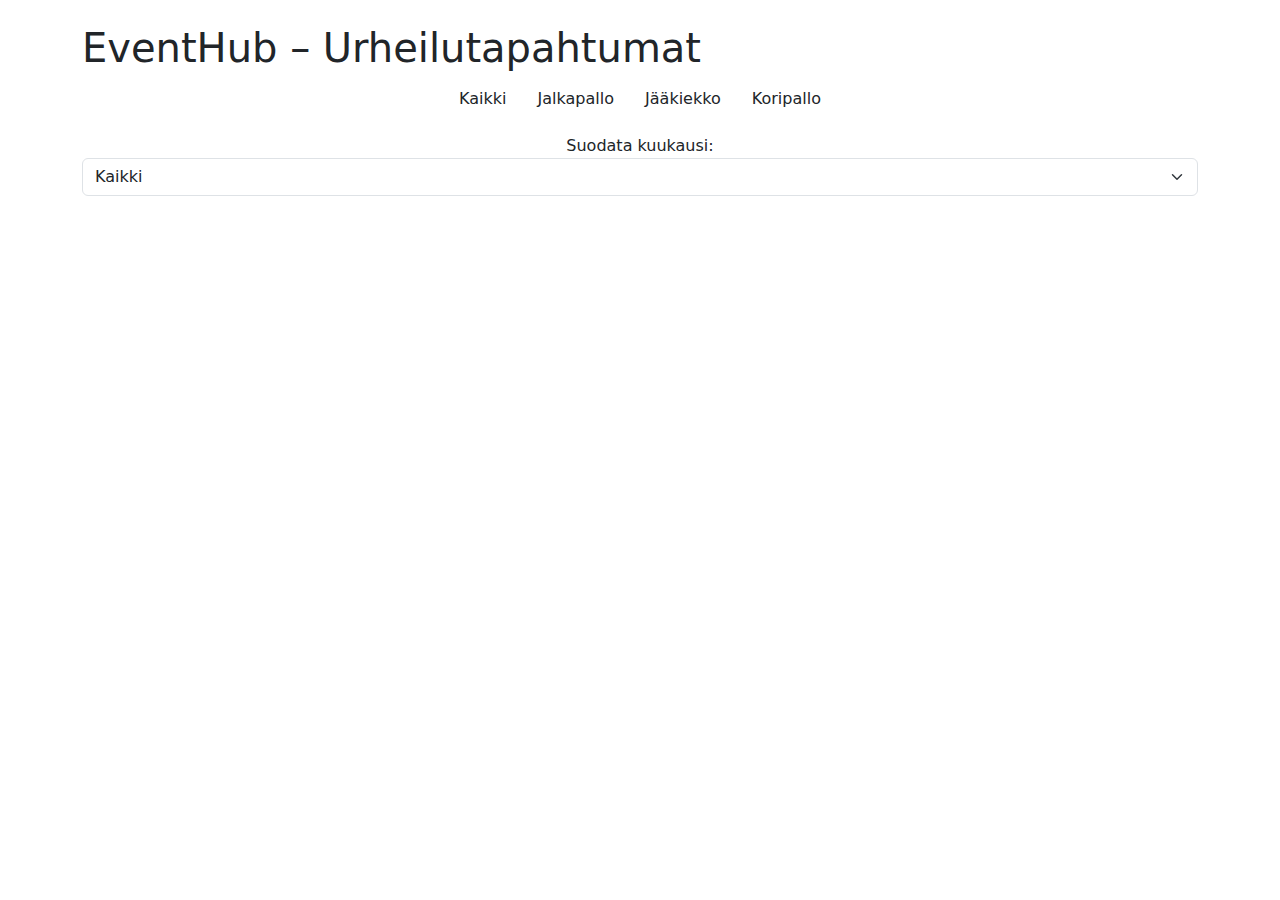
==== index.html @ 40b931b8 "Create index.html" ====
<!DOCTYPE html>
<html lang="fi">
<head>
    <meta charset="UTF-8">
    <meta name="viewport" content="width=device-width, initial-scale=1.0">
    <title>EventHub</title>
    <link href="https://cdn.jsdelivr.net/npm/bootstrap@5.3.0/dist/css/bootstrap.min.css" rel="stylesheet">
    <link rel="stylesheet" href="styles.css">
</head>
<body>
    <div class="container mt-4">
        <h1>EventHub – Urheilutapahtumat</h1>
        <div class="filter-section text-center">
            <div class="mb-3">
                <button class="btn filter-btn" onclick="filterEvents('all', document.getElementById('monthFilter').value)">Kaikki</button>
                <button class="btn filter-btn" onclick="filterEvents('Jalkapallo', document.getElementById('monthFilter').value)">Jalkapallo</button>
                <button class="btn filter-btn" onclick="filterEvents('Jääkiekko', document.getElementById('monthFilter').value)">Jääkiekko</button>
                <button class="btn filter-btn" onclick="filterEvents('Koripallo', document.getElementById('monthFilter').value)">Koripallo</button>
            </div>
            <div>
                <label for="monthFilter">Suodata kuukausi:</label>
                <select id="monthFilter" class="form-select" onchange="filterEvents('all', this.value)">
                    <option value="all">Kaikki</option>
                    <option value="5.2025">Toukokuu 2025</option>
                    <option value="6.2025">Kesäkuu 2025</option>
                    <option value="9.2025">Syyskuu 2025</option>
                    <option value="10.2025">Lokakuu 2025</option>
                    <option value="11.2025">Marraskuu 2025</option>
                    <option value="12.2025">Joulukuu 2025</option>
                </select>
            </div>
        </div>
        <div id="eventList" class="list-group"></div>
    </div>
    <script src="script.js"></script>
</body>
</html>
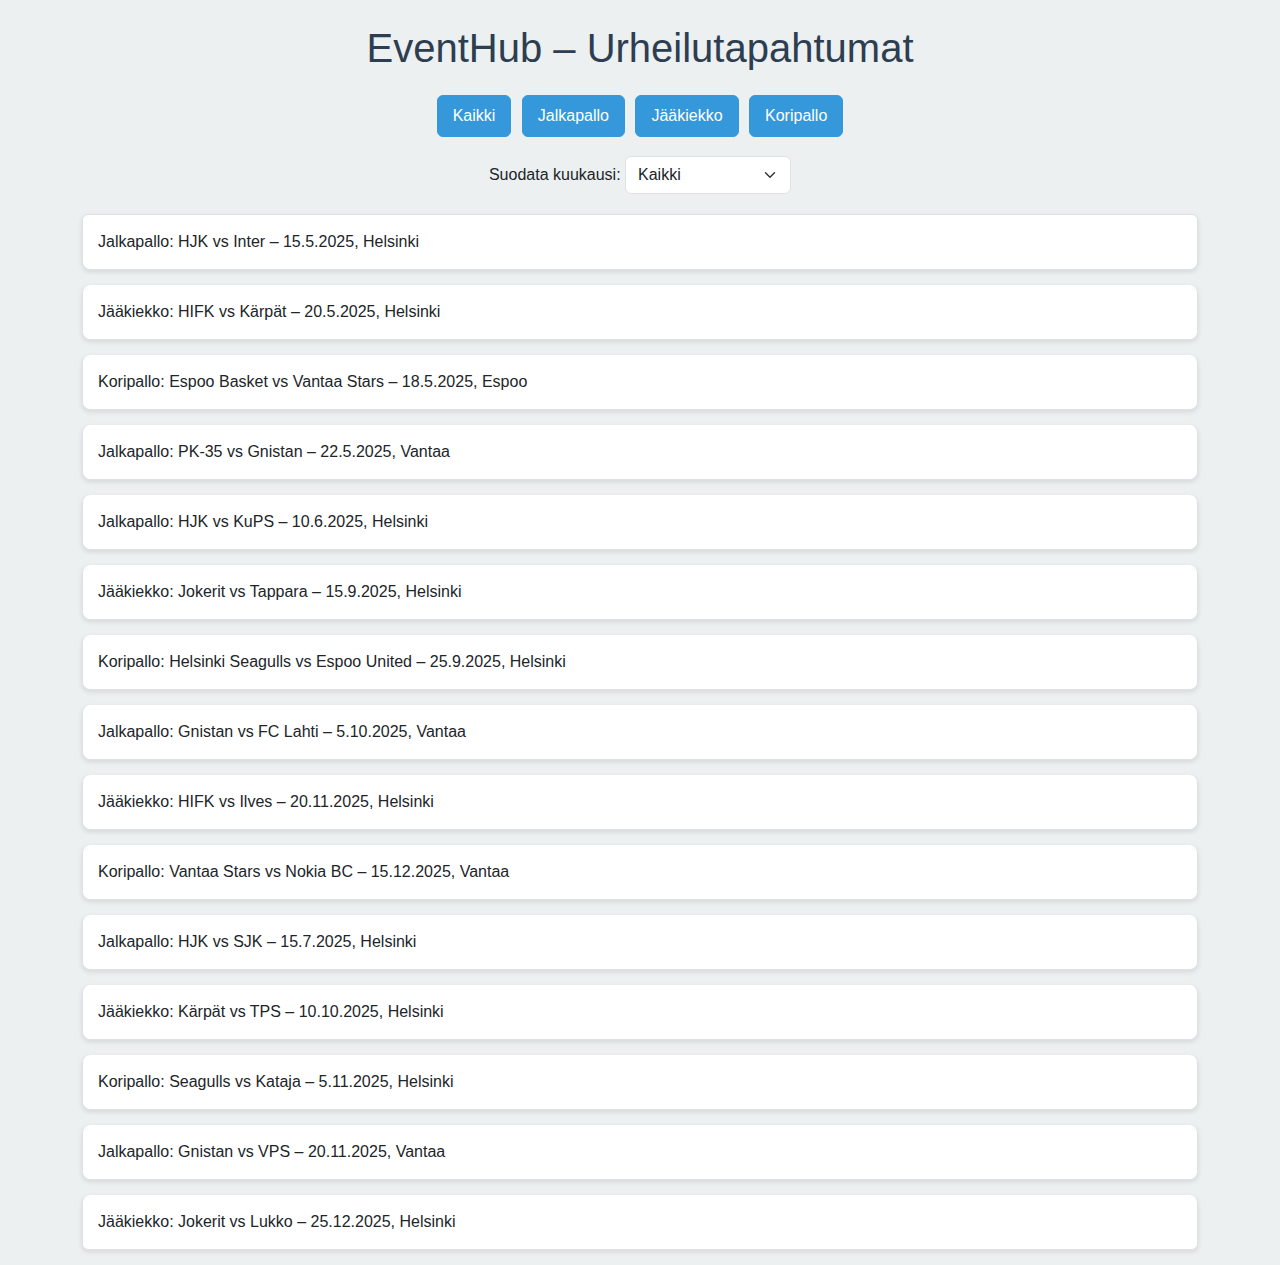
==== commit 56cab959: "Update index.html" ====
--- a/index.html
+++ b/index.html
@@ -19,7 +19,7 @@
             </div>
             <div>
                 <label for="monthFilter">Suodata kuukausi:</label>
-                <select id="monthFilter" class="form-select" onchange="filterEvents('all', this.value)">
+                <select id="monthFilter" class="form-select" onchange="filterEvents(getCurrentSport(), this.value)">
                     <option value="all">Kaikki</option>
                     <option value="5.2025">Toukokuu 2025</option>
                     <option value="6.2025">Kesäkuu 2025</option>
--- a/styles.css
+++ b/styles.css
@@ -0,0 +1,84 @@
+body {
+    background-color: #ecf0f1;
+    font-family: Arial, sans-serif;
+}
+
+h1, h2 {
+    color: #2c3e50;
+}
+
+h1 {
+    text-align: center;
+    margin-bottom: 20px;
+}
+
+.filter-section {
+    margin-bottom: 20px;
+    text-align: center;
+}
+
+.filter-btn {
+    margin: 3px;
+    padding: 8px 15px;
+    background-color: #3498db;
+    border-color: #3498db;
+    color: white;
+}
+
+.filter-btn:hover {
+    background-color: #2980b9;
+}
+
+.event-item {
+    margin-bottom: 15px;
+    padding: 15px;
+    background-color: #fff;
+    border-radius: 8px;
+    box-shadow: 0 2px 5px rgba(0,0,0,0.1);
+    transition: transform 0.2s;
+}
+
+.event-item:hover {
+    transform: scale(1.02);
+}
+
+a {
+    color: #2c3e50;
+    text-decoration: none;
+}
+
+a:hover {
+    color: #3498db;
+}
+
+.card {
+    margin-top: 20px;
+    padding: 20px;
+    background-color: #fff;
+    border-radius: 8px;
+    box-shadow: 0 2px 5px rgba(0,0,0,0.1);
+}
+
+.btn-primary {
+    background-color: #3498db;
+    border-color: #3498db;
+}
+
+.btn-primary:hover {
+    background-color: #2980b9;
+}
+
+.btn-secondary {
+    background-color: #7f8c8d;
+    border-color: #7f8c8d;
+}
+
+.form-select {
+    display: inline-block;
+    width: auto;
+}
+
+.img-fluid {
+    max-width: 100%;
+    height: auto;
+}
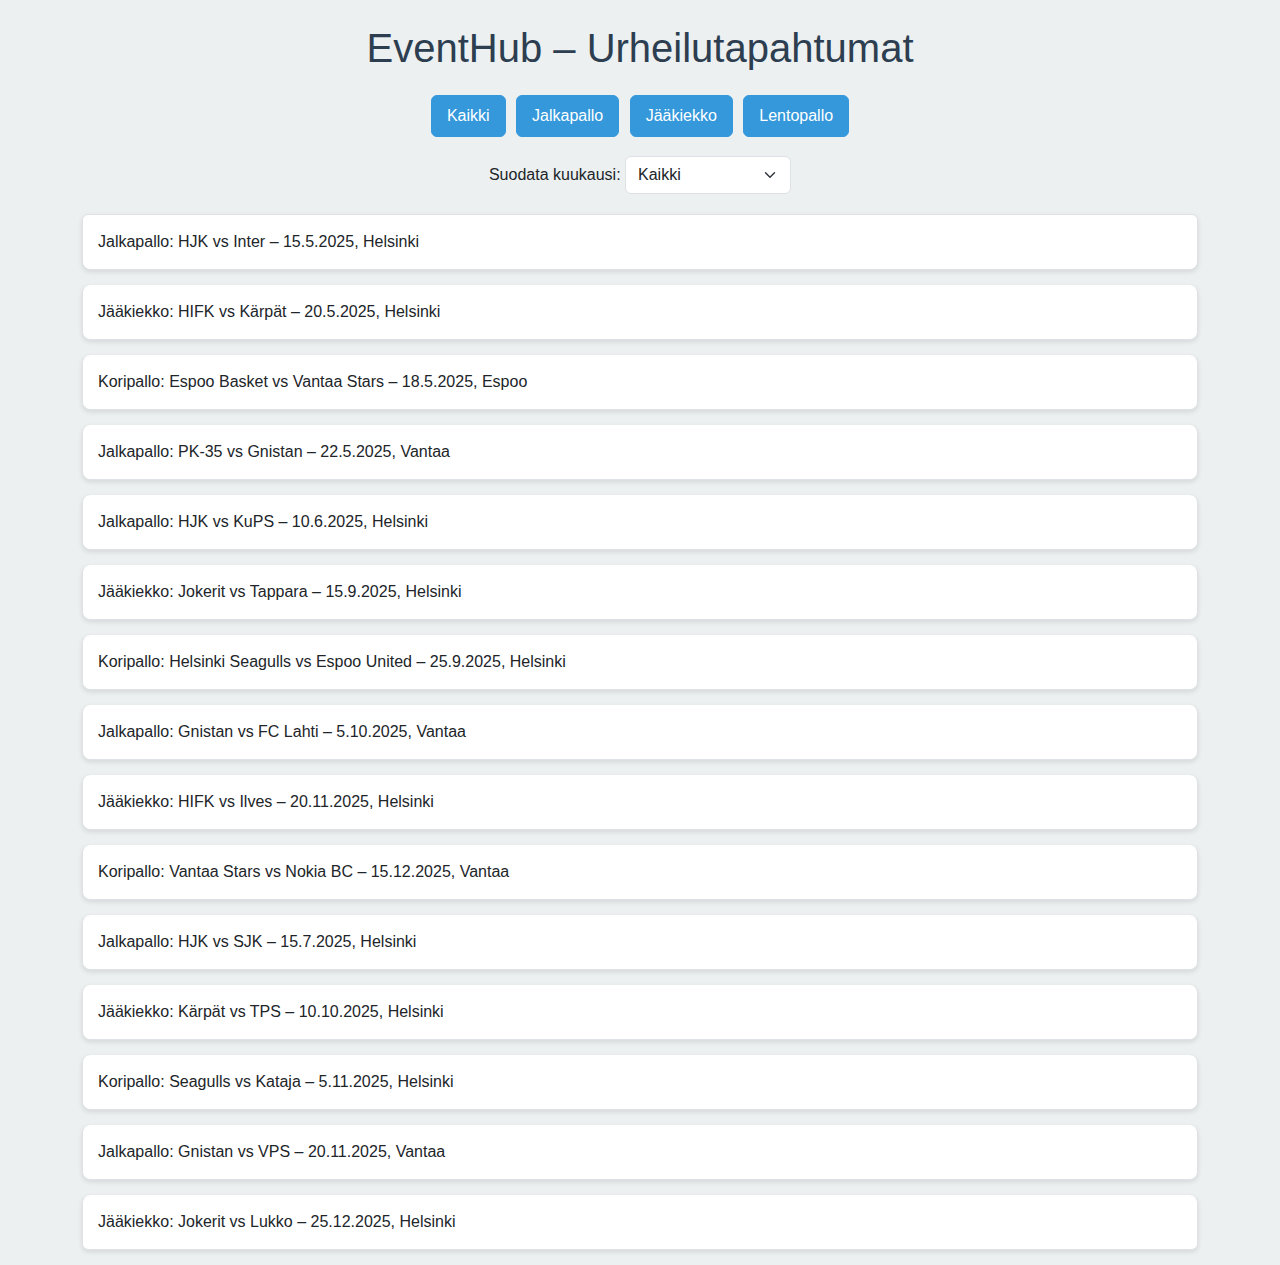
==== commit 35b5fde3: "Update index.html" ====
--- a/index.html
+++ b/index.html
@@ -15,7 +15,7 @@
                 <button class="btn filter-btn" onclick="filterEvents('all', document.getElementById('monthFilter').value)">Kaikki</button>
                 <button class="btn filter-btn" onclick="filterEvents('Jalkapallo', document.getElementById('monthFilter').value)">Jalkapallo</button>
                 <button class="btn filter-btn" onclick="filterEvents('Jääkiekko', document.getElementById('monthFilter').value)">Jääkiekko</button>
-                <button class="btn filter-btn" onclick="filterEvents('Koripallo', document.getElementById('monthFilter').value)">Koripallo</button>
+                <button class="btn filter-btn" onclick="filterEvents('Lentopallo', document.getElementById('monthFilter').value)">Lentopallo</button>
             </div>
             <div>
                 <label for="monthFilter">Suodata kuukausi:</label>
